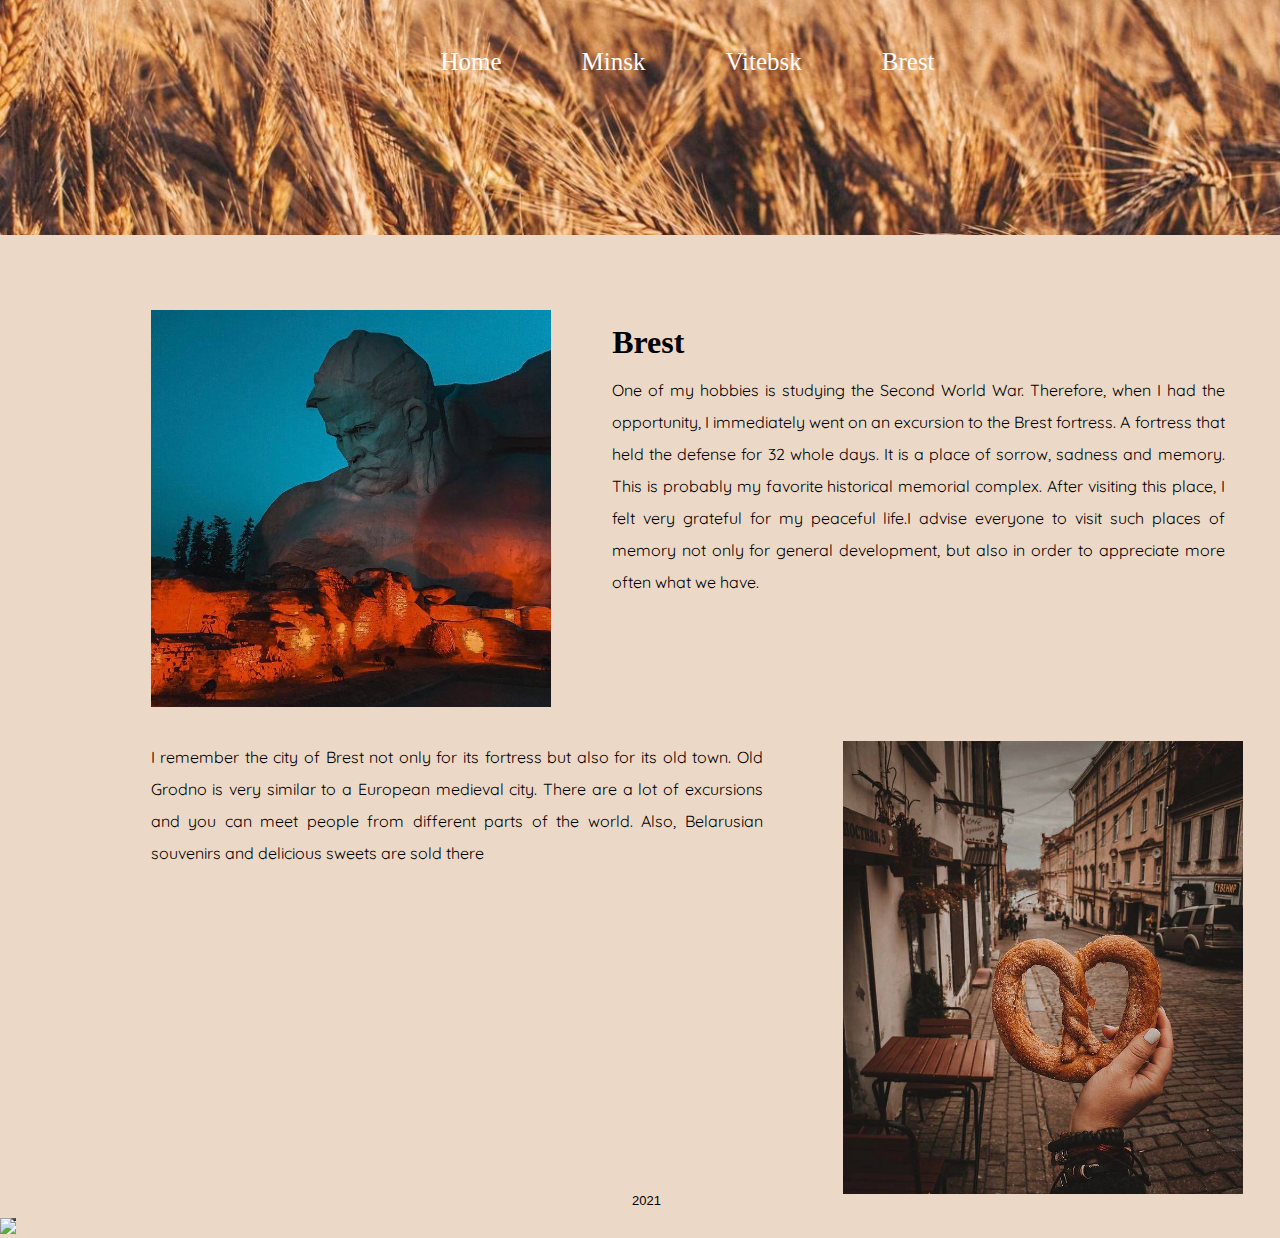
==== brest.html @ 923743ea "Add files via upload" ====
<!DOCTYPE html>
<html>
  <head>
      <title>Brest</title>
      <link rel="preconnect" href="https://fonts.googleapis.com">
<link rel="preconnect" href="https://fonts.gstatic.com" crossorigin>
<link href="https://fonts.googleapis.com/css2?family=Abel&family=DM+Sans&family=Inter:wght@300&family=Manrope:wght@300;400&family=Montserrat:wght@200;300;400&family=Quicksand&family=Raleway:wght@200;300;400&display=swap" rel="stylesheet">
      <link rel="stylesheet" href="style.css" type="text/css">
      <style>

      </style>
  </head>
  <body id="brest">
<div id="container">

    <header>


          <nav>
              <ul id="menu-bar" class="height">
                <li><a class="active" href="index.html">Home</a></li>
                <li><a href="minsk.html">Minsk</a></li>
                <li><a href="vitebsk.html">Vitebsk</a></li>
                <li><a href="brest.html">Brest</a></li>
              </ul>
              <div class="two-column-40-60">
                <div>
                  <img class="brest" src="brest22.jpg">
                </div>
                <div>
                  <h1>Brest</h1>
                  <p class="word-spacing">One of my hobbies is studying the Second World War. Therefore, when I had the opportunity, I immediately went on an excursion to the Brest fortress. A fortress that held the defense for 32 whole days. It is a place of sorrow, sadness and memory. This is probably my favorite historical memorial complex. After visiting this place, I felt very grateful for my peaceful life.I advise everyone to visit such places of memory not only for general development, but also in order to appreciate more often what we have.</p>
                </div>
                </div>
                <div class="two-column-60-40">
                  <div>

                    <p class="word-spacing"> I remember the city of Brest not only for its fortress but also for its old town. Old Grodno is very similar to a European medieval city. There are a lot of excursions and you can meet people from different parts of the world. Also, Belarusian souvenirs and delicious sweets are sold there</p>
                  </div>
                  <div>
                    <img class="brest" src="brest33.jpg">
                  </div>
                  </div>
         </nav>
       </div>
    </header>
    <main>

    </main>
    <div>
<img id="minsk" src="minsk.png">
</div>
<footer class="normal-footer">
  <p class="black"> 2021 <p>

</div>

</footer>
</body>
</html>
---- style.css ----
html {
  position: relative;
  min-height: 100%;
}
*{
	margin:0;
	padding:0;
  box-sizing: border-box;
}
body{
  background-color: transparent;
  background-repeat: no-repeat;
}
#container {
  width: 1100px:auto;
  margin: 0 auto;
}
#home{
background-image: url("nature.jpg");
background-size: cover;
background-position: center;:
position: absolute;
}
#minsk{
  background-image: url("minsk11.jpg");
  background-size: 100% auto;
  width: 300px;
  background-repeat: no-repeat;
  background-color: #edf5ed;
}
#vitebsk{
  background-image: url("vitebsk11.jpg");
  background-size: 100% auto;
  width: 300px;
  background-repeat: no-repeat;
  background-color:  #ffebcc;
}
#brest{
  background-image: url("wheat1.jpg");
  background-size: 100% auto;
  width: 300px;
  background-repeat: no-repeat;
  background-color: #ecd8c6;
}
.logo{
	position: absolute;
	height: 300px;
	width: 450px;
	top: 22%;
	left: 35%;
  right: 45%;
}
.begin {
background-color: #C0CEE1;
  color: #FFFF;
  display: inline-block;
font-family: 'Raleway', sans-serif;
font-size: 18px;
padding: 10px 10px;
font-weight: 500;
text-transform: uppercase;
text-decoration: none;
letter-spacing: 2px;
position: absolute;
top: 57%;
left: 48%;
}
.begin {border-radius: 50%;
}
header {
	background-color: #FFFF;
	padding-left:30%;
}
.height {
  height: 300px;
}
#menu-bar{
  display: flex;
  text-align: center;
  margin-left: 300px;
  margin-right: 300px;
  color: white;
}
nav{
	float:left;
	padding-left:5%;
    word-spacing: 50px;
}

nav ul {
	margin: 0;
	padding: 0px;
	list-style: none;
    word-spacing: 50px;
    position: sticky;
}
nav li{
	display:block;
	margin-left: 100px;
  margin-right: 100px;
	padding-top:8px;
	font-size: 25px;
	float: left;
	margin: 40px;
	height: 100vh;
    word-spacing: 50px;

}
#nav-fix {
  height: 30vh;
}
.word-spacing {
  word-spacing:normal;
}
nav a {
  display: inline-block;
	color: #FFFF;
	text-decoration: none;
	font-family: bromello;
	font-size: 25 px;
    word-spacing: 50px;
}
nav a:hover {
	color:#FFFF;
    word-spacing: 50px;
}

footer {
  text-align: center;
  height:0px;
  color:#FFFF;
  position: fixed;
  width: 101%;
  padding-top: 0px;
  padding-bottom: 0px;
}
.normal-footer {
  position: absolute;
  bottom: 50px;
  margin-top: 40px:
  margin-bottom: 40px;
}
.black {
  color: black;
}
footer p {
  font-family: 'Questrial', sans-serif;
  font-size: 13px;
  text-align: center;
  color: #FFFF;
  display: flex;
  justify-content: space-evenly;
}
h1 {
  font-size: 32px;
  line-height: 2em;
}
p {
  line-height: 2em;
  text-align: justify;
  text-size: 14px;
  font-family: 'Quicksand', sans-serif;

}
.margin-left {
  margin-left: 90px;
}
.two-column {
	display: grid;
	grid-template-columns: 50% 50%;
	padding: 10px;
	text-align: justify;
}
.two-column div {
	margin-left: 70px;
	margin-right: 70px;
  margin-top:-210px;
  margin-bottom: 70px;
}
.two-column-40-60 {
  display: grid;
	grid-template-columns: 40% 60%;
	padding: 10px;
	text-align: justify;
}
.two-column-40-60 div {
	margin-left: 40px;
	margin-right: 40px;
  margin-top: 0px;
  margin-bottom: 10px;
}
.two-column-60-40 {
  display: grid;
	grid-template-columns: 60% 40%;
	padding: 10px;
	text-align: justify;
}
.two-column-60-40 div {
	margin-left: 40px;
	margin-right: 40px;
  margin-top: 0px;
  margin-bottom: 10px;
}
.three-column {
	display: grid;
	grid-template-columns: 33% 33% 33%;
	padding: 10px;
	text-align: justify;
}
.three-column div{
	margin-left: 70px;
	margin-right: 10px;
}
.minsk {
  width: 400px;
}
.brest{
  width: 400px;
}
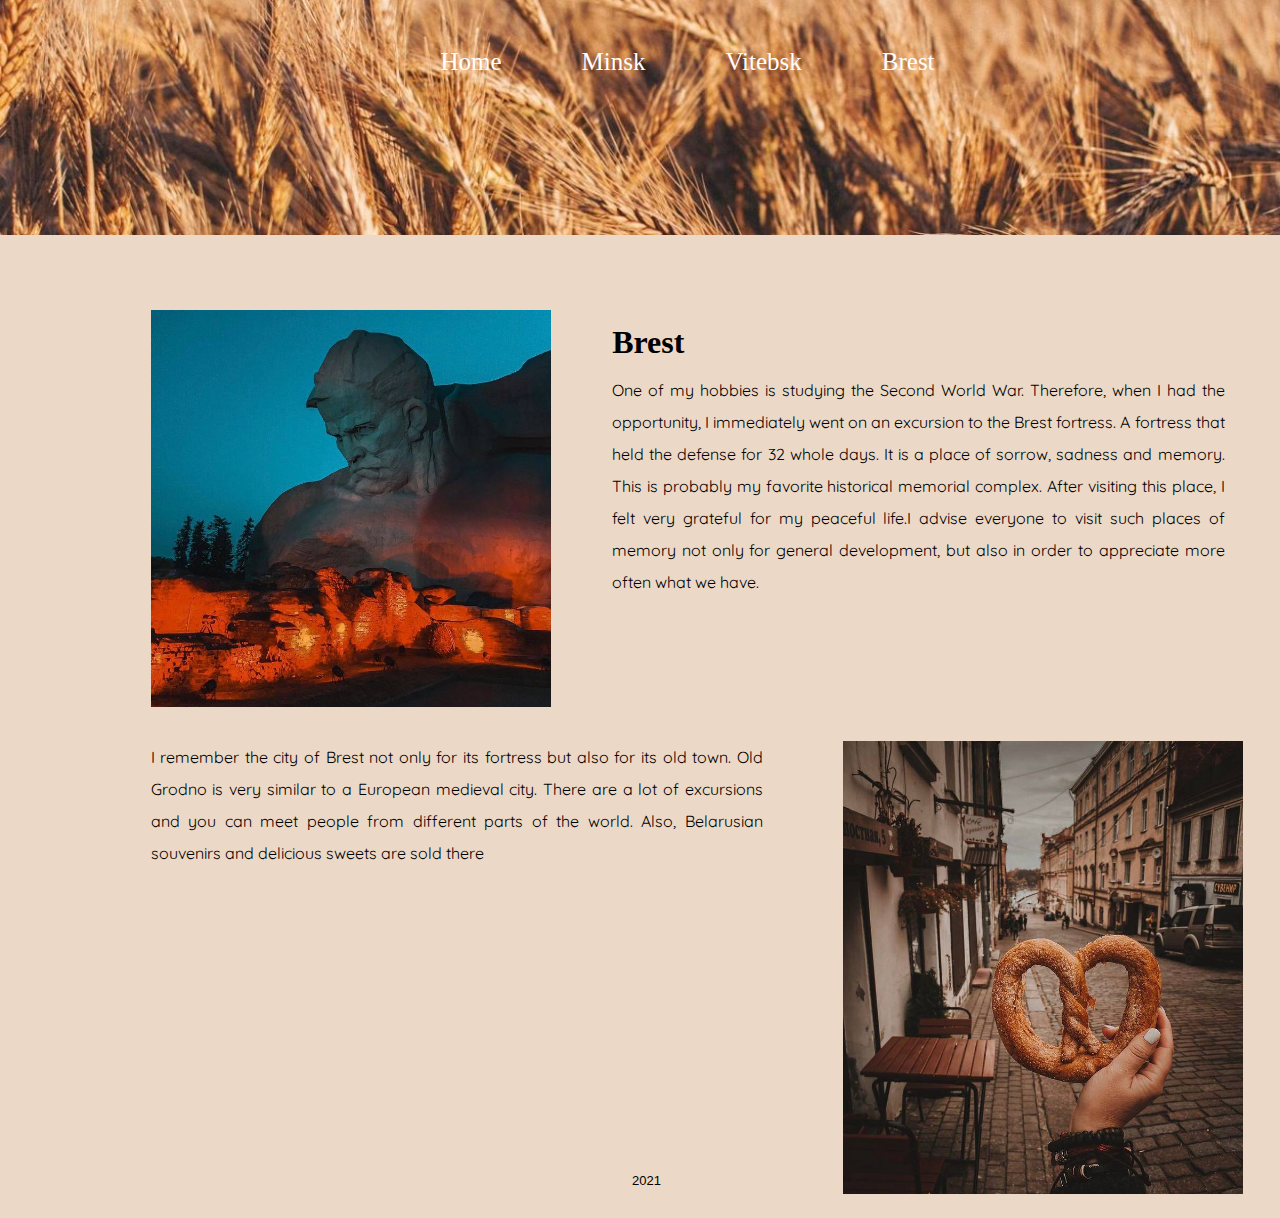
==== commit a68265f6: "Update brest.html" ====
--- a/brest.html
+++ b/brest.html
@@ -48,7 +48,6 @@
 
     </main>
     <div>
-<img id="minsk" src="minsk.png">
 </div>
 <footer class="normal-footer">
   <p class="black"> 2021 <p>
